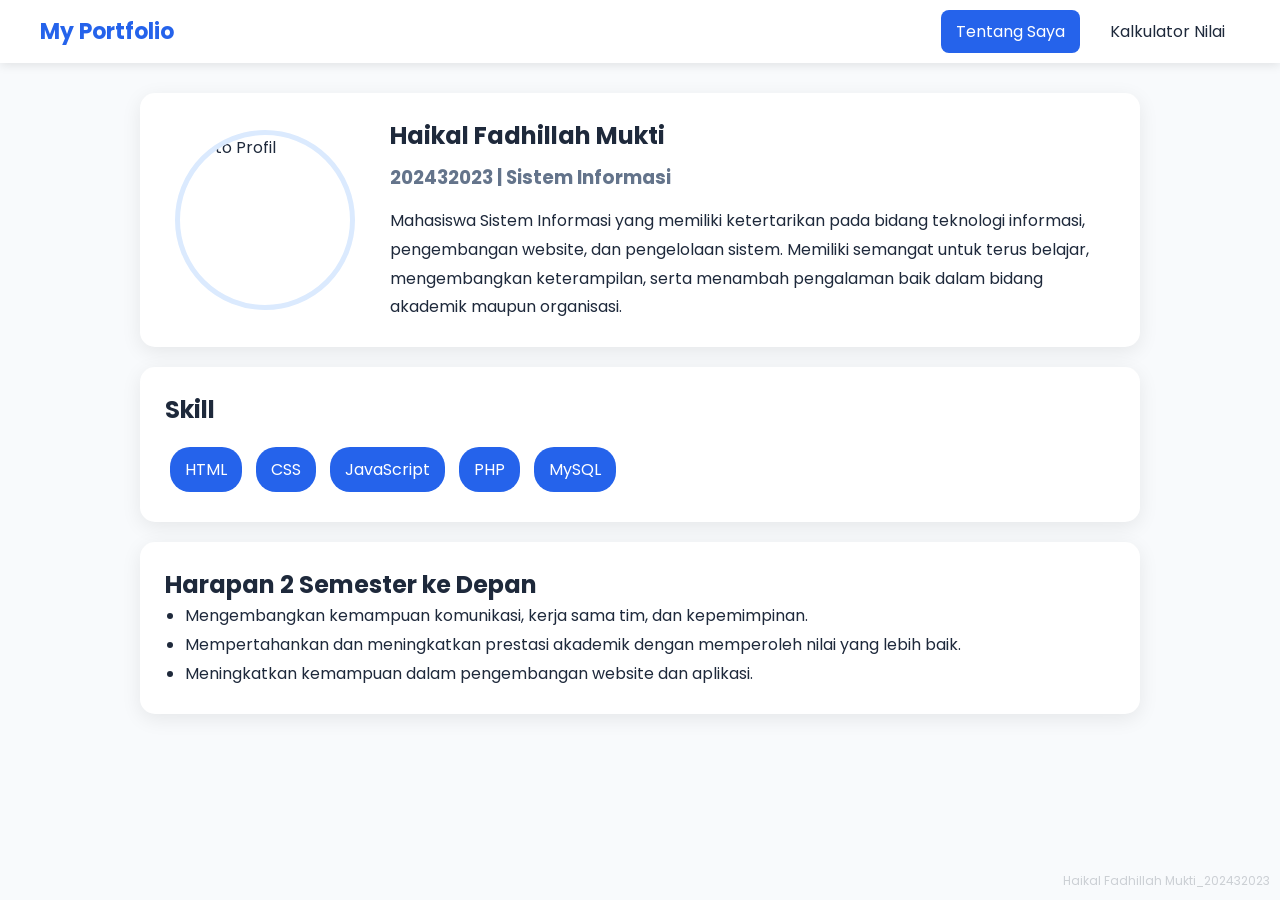
==== index.html @ c9b8b8a3 "Add files via upload" ====
<!DOCTYPE html>
<html lang="id">
<head>
<meta charset="UTF-8">
<meta name="viewport" content="width=device-width, initial-scale=1.0">

<title>Tentang Saya</title>

<link rel="preconnect" href="https://fonts.googleapis.com">
<link href="https://fonts.googleapis.com/css2?family=Poppins:wght@300;400;600;700&display=swap" rel="stylesheet">

<link rel="stylesheet" href="style.css">
<link rel="stylesheet" href="tentang.css">
</head>

<body>

<div class="watermark">
Haikal Fadhillah Mukti_202432023
</div>

<nav>
<div class="brand">My Portfolio</div>

<ul>
<li><a href="index.html" class="active">Tentang Saya</a></li>
<li><a href="kalkulator.html">Kalkulator Nilai</a></li>
</ul>
</nav>

<div class="container">

<section class="hero card">

<img src="demaz.jpg" alt="Foto Profil">

<h1>Haikal Fadhillah Mukti</h1>

<h3>202432023 | Sistem Informasi</h3>

<p>
Mahasiswa Sistem Informasi yang memiliki ketertarikan 
pada bidang teknologi informasi, pengembangan website, 
dan pengelolaan sistem. Memiliki semangat untuk terus belajar, 
mengembangkan keterampilan, serta menambah pengalaman baik dalam
bidang akademik maupun organisasi.
</p>

</section>

<section class="card">

<h2>Skill</h2>

<div class="skills">

<span class="tag">HTML</span>
<span class="tag">CSS</span>
<span class="tag">JavaScript</span>
<span class="tag">PHP</span>
<span class="tag">MySQL</span>

</div>

</section>

<section class="card">

<h2>Harapan 2 Semester ke Depan</h2>

<ul class="harapan">

<li>
Mengembangkan kemampuan komunikasi, kerja sama tim, dan kepemimpinan.
</li>

<li>
Mempertahankan dan meningkatkan prestasi akademik dengan memperoleh nilai yang lebih baik.
</li>

<li>
Meningkatkan kemampuan dalam pengembangan website dan aplikasi.
</li>

</ul>

</section>

</div>

</body>
</html>
---- style.css ----
:root{
--primary:#2563eb;
--secondary:#1d4ed8;
--light:#f8fafc;
--white:#ffffff;
--dark:#1e293b;
}

*{
margin:0;
padding:0;
box-sizing:border-box;
font-family:'Poppins',sans-serif;
}

body{
background:var(--light);
color:var(--dark);
}

.watermark{
position:fixed;
bottom:10px;
right:10px;
opacity:.2;
font-size:12px;
pointer-events:none;
}

nav{
position:sticky;
top:0;
z-index:999;
background:white;
display:flex;
justify-content:space-between;
align-items:center;
padding:15px 40px;
box-shadow:0 2px 10px rgba(0,0,0,.1);
}

.brand{
font-size:22px;
font-weight:700;
color:var(--primary);
}

nav ul{
display:flex;
list-style:none;
gap:15px;
}

nav a{
text-decoration:none;
padding:10px 15px;
border-radius:8px;
color:var(--dark);
transition:.3s;
}

nav a:hover{
background:#dbeafe;
}

.active{
background:var(--primary);
color:white;
}

.container{
width:90%;
max-width:1000px;
margin:30px auto;
}

.card{
background:white;
padding:25px;
border-radius:15px;
margin-bottom:20px;
box-shadow:0 5px 20px rgba(0,0,0,.08);
transition:.3s;
}

.card:hover{
transform:translateY(-5px);
}

@media(max-width:500px){

nav{
flex-direction:column;
gap:10px;
}

nav ul{
flex-direction:column;
text-align:center;
}

}
---- tentang.css ----
.hero{
    display:grid;
    grid-template-columns:200px 1fr;
    grid-template-areas:
    "foto nama"
    "foto nim"
    "foto bio";
    align-items:center;
    gap:10px 25px;
    text-align:left;
}

.hero img{
    grid-area:foto;
    width:180px;
    height:180px;
    object-fit:cover;
    border-radius:50%;
    border:5px solid #dbeafe;
    justify-self:center;
    margin-bottom:0;
}

.hero h1{
    grid-area:nama;
    margin-bottom:0;
    align-self:end;
}

.hero h3{
    grid-area:nim;
    color:#64748b;
    margin:0;
    align-self:start;
}

.hero p{
    grid-area:bio;
    margin-top:5px;
    line-height:1.8;
}

.skills{
    margin-top:15px;
}

.tag{
    display:inline-block;
    padding:10px 15px;
    background:var(--primary);
    color:white;
    border-radius:20px;
    margin:5px;
    transition:.3s;
}

.tag:hover{
    transform:scale(1.1);
}

.harapan{
    padding-left:20px;
    line-height:1.8;
}
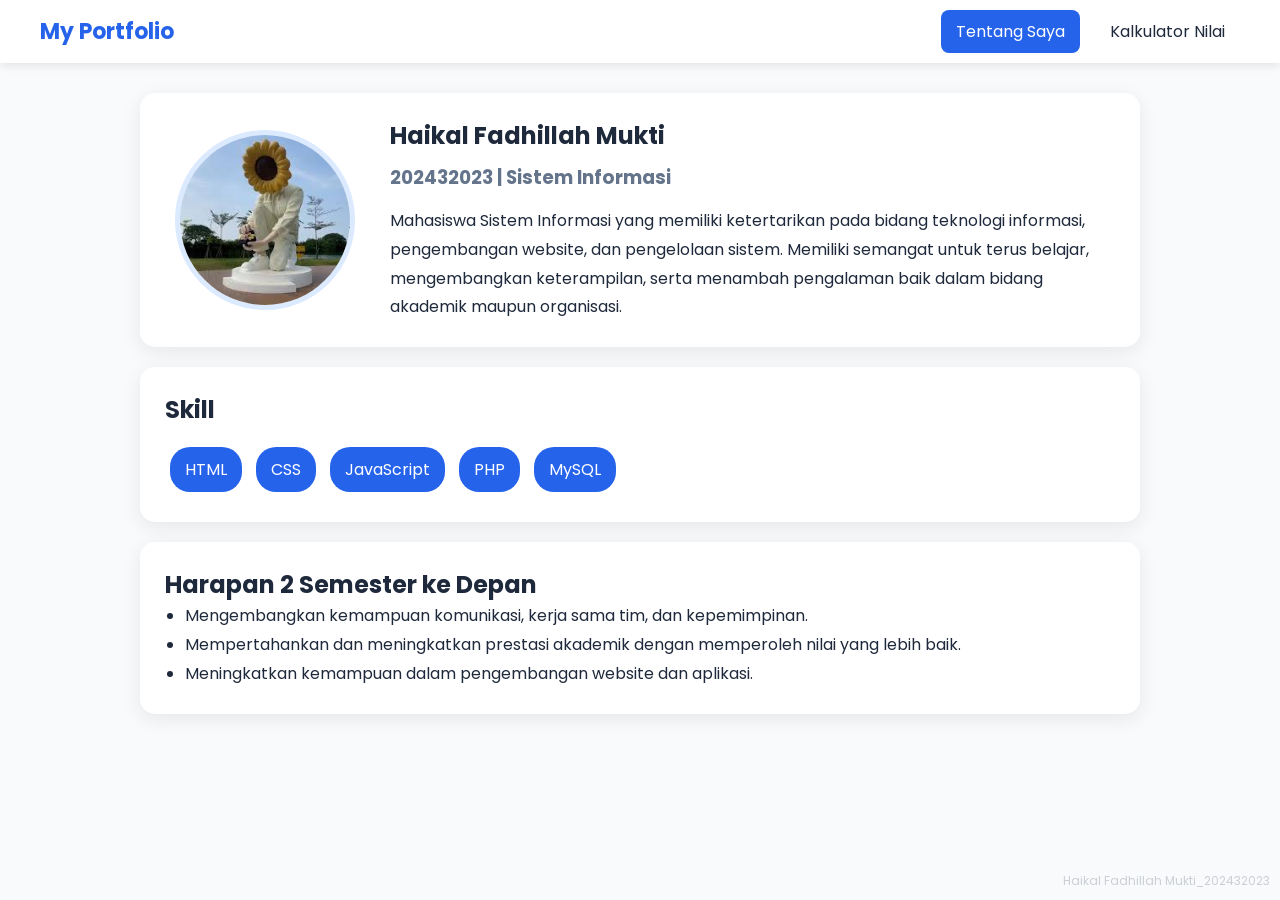
==== commit 34ebd975: "Add files via upload" ====
--- a/index.html
+++ b/index.html
@@ -32,7 +32,7 @@
 
 <section class="hero card">
 
-<img src="demaz.jpg" alt="Foto Profil">
+<img src="images.jpg" alt="Foto Profil">
 
 <h1>Haikal Fadhillah Mukti</h1>
 
